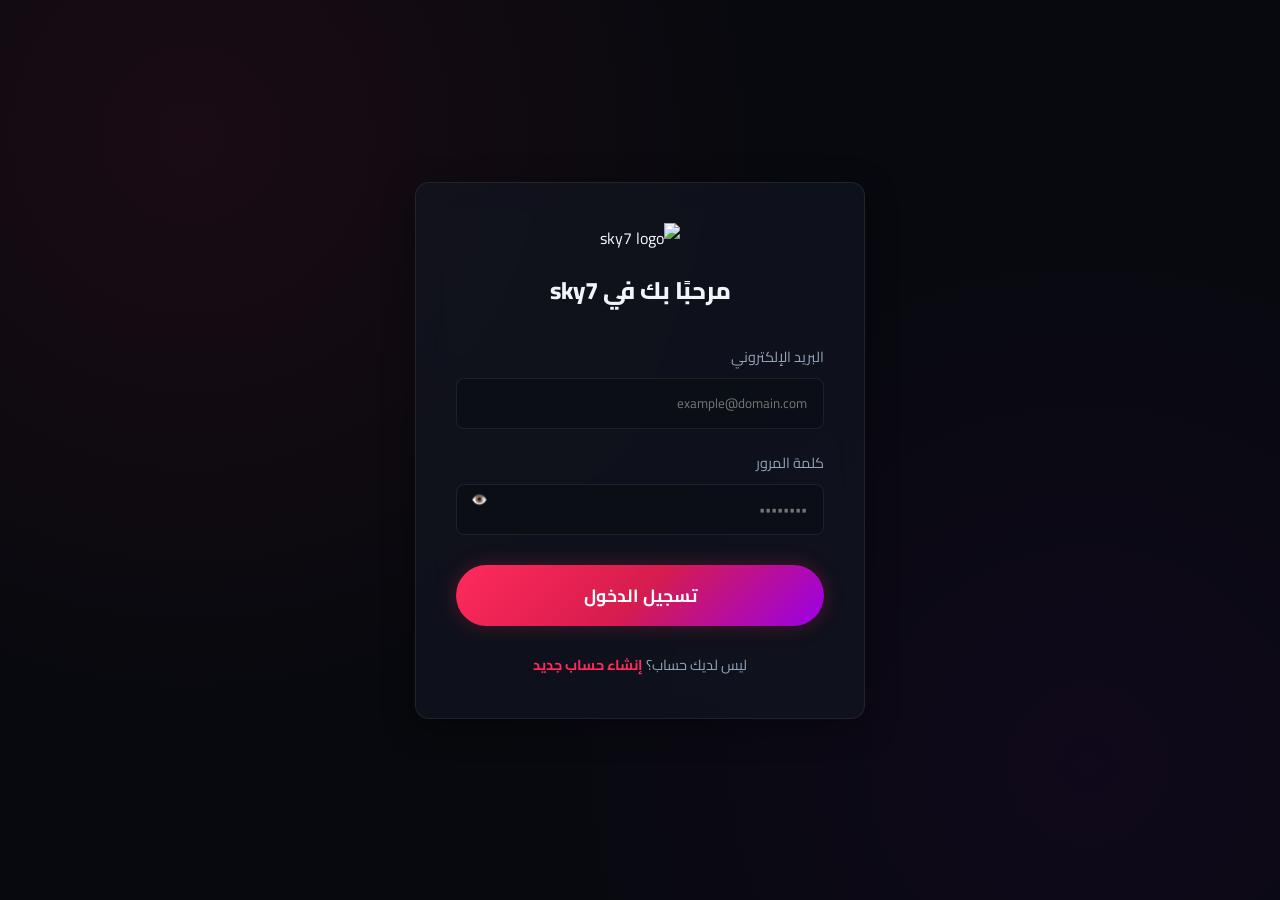
==== index.html @ ba1b7ca9 "Create index.html" ====
<!DOCTYPE html>
<html lang="ar" dir="rtl">
<head>
  <meta charset="UTF-8">
  <meta name="viewport" content="width=device-width, initial-scale=1.0">
  <title>sky7 — تسجيل الدخول</title>
  <link rel="icon" href="https://cdn-icons-png.flaticon.com/128/7978/7978734.png" type="image/png">
  <link rel="stylesheet" href="/css/global.css">
  <link rel="stylesheet" href="/css/auth.css">
</head>
<body>
  <div class="auth-container">
    <div class="auth-card glass-card">
      <img src="https://cdn-icons-png.flaticon.com/128/7978/7978734.png" alt="sky7 logo" class="auth-logo">
      <h2>مرحبًا بك في sky7</h2>
      
      <form id="login-form">
        <div class="input-group">
          <label>البريد الإلكتروني</label>
          <input type="email" id="email" required placeholder="example@domain.com">
        </div>
        
        <div class="input-group">
          <label>كلمة المرور</label>
          <input type="password" id="password" required placeholder="••••••••">
          <button type="button" class="toggle-password" id="toggle-pwd">👁️</button>
        </div>

        <button type="submit" class="btn-primary auth-btn" id="login-btn">تسجيل الدخول</button>
      </form>

      <div class="auth-links">
        ليس لديك حساب؟ <a href="/registration">إنشاء حساب جديد</a>
      </div>
    </div>
  </div>

  <div id="toast-container"></div>
  <script type="module" src="/js/auth.js"></script>
  <script type="module" src="/js/navigation.js"></script>
</body>
</html>
---- css/global.css ----
@import url('https://fonts.googleapis.com/css2?family=Cairo:wght@300;400;600;700;800;900&display=swap');

:root {
  --bg-dark: #07090e;
  --bg-card: rgba(18, 22, 33, 0.7);
  --bg-card-hover: rgba(28, 34, 50, 0.85);
  --border-glass: rgba(255, 255, 255, 0.08);
  --border-glow: rgba(255, 43, 91, 0.3);
  
  --accent-gradient: linear-gradient(135deg, #ff2b5b 0%, #d61c4e 50%, #9b00e8 100%);
  --accent-color: #ff2b5b;
  --accent-hover: #e0224d;
  
  --text-main: #f1f5f9;
  --text-muted: #94a3b8;
  --text-dim: #64748b;
  
  --shadow-main: 0 8px 32px 0 rgba(0, 0, 0, 0.4);
  --shadow-glow: 0 0 20px rgba(255, 43, 91, 0.25);
  
  --radius-sm: 8px;
  --radius-md: 14px;
  --radius-lg: 20px;
  --radius-full: 9999px;
  
  --transition: all 0.3s cubic-bezier(0.4, 0, 0.2, 1);
}

* {
  box-sizing: border-box;
  margin: 0;
  padding: 0;
  font-family: 'Cairo', sans-serif;
  user-select: none;
}

body {
  background-color: var(--bg-dark);
  color: var(--text-main);
  direction: rtl;
  min-height: 100vh;
  overflow-x: hidden;
  background-image: 
    radial-gradient(circle at 15% 15%, rgba(255, 43, 91, 0.08) 0%, transparent 45%),
    radial-gradient(circle at 85% 85%, rgba(155, 0, 232, 0.06) 0%, transparent 45%);
  background-attachment: fixed;
}

/* Glassmorphism Card Utility */
.glass-card {
  background: var(--bg-card);
  backdrop-filter: blur(16px);
  -webkit-backdrop-filter: blur(16px);
  border: 1px solid var(--border-glass);
  border-radius: var(--radius-md);
  box-shadow: var(--shadow-main);
  transition: var(--transition);
}

.glass-card:hover {
  border-color: rgba(255, 255, 255, 0.15);
}

/* Scrollbar styling */
::-webkit-scrollbar {
  width: 6px;
  height: 6px;
}
::-webkit-scrollbar-track {
  background: var(--bg-dark);
}
::-webkit-scrollbar-thumb {
  background: rgba(255, 255, 255, 0.15);
  border-radius: var(--radius-full);
}
::-webkit-scrollbar-thumb:hover {
  background: var(--accent-color);
}

/* Buttons */
.btn-primary {
  background: var(--accent-gradient);
  color: #fff;
  border: none;
  padding: 10px 22px;
  border-radius: var(--radius-full);
  font-weight: 700;
  cursor: pointer;
  transition: var(--transition);
  display: inline-flex;
  align-items: center;
  justify-content: center;
  gap: 8px;
  box-shadow: var(--shadow-glow);
}

.btn-primary:hover {
  transform: translateY(-2px);
  box-shadow: 0 0 25px rgba(255, 43, 91, 0.4);
}

.btn-secondary {
  background: rgba(255, 255, 255, 0.06);
  color: var(--text-main);
  border: 1px solid var(--border-glass);
  padding: 10px 20px;
  border-radius: var(--radius-full);
  font-weight: 600;
  cursor: pointer;
  transition: var(--transition);
}

.btn-secondary:hover {
  background: rgba(255, 255, 255, 0.12);
  border-color: rgba(255, 255, 255, 0.2);
}

/* Toast Container */
#toast-container {
  position: fixed;
  bottom: 24px;
  left: 24px;
  z-index: 99999;
  display: flex;
  flex-direction: column;
  gap: 10px;
}

.toast {
  background: rgba(18, 22, 33, 0.95);
  border-right: 4px solid var(--accent-color);
  border-top: 1px solid var(--border-glass);
  border-bottom: 1px solid var(--border-glass);
  border-left: 1px solid var(--border-glass);
  color: var(--text-main);
  padding: 14px 20px;
  border-radius: var(--radius-sm);
  backdrop-filter: blur(12px);
  box-shadow: var(--shadow-main);
  animation: slideIn 0.3s ease-out forwards;
  min-width: 280px;
  font-size: 0.95rem;
}

@keyframes slideIn {
  from { transform: translateX(-100%); opacity: 0; }
  to { transform: translateX(0); opacity: 1; }
}
---- css/auth.css ----
.auth-container {
  display: flex;
  align-items: center;
  justify-content: center;
  min-height: 100vh;
  padding: 20px;
}

.auth-card {
  width: 100%;
  max-width: 450px;
  padding: 40px;
  text-align: center;
}

.auth-logo {
  width: 80px;
  margin-bottom: 15px;
}

.auth-card h2 {
  margin-bottom: 30px;
  font-weight: 800;
  color: var(--text-main);
}

.input-group {
  margin-bottom: 20px;
  text-align: right;
  position: relative;
}

.input-group label {
  display: block;
  margin-bottom: 8px;
  color: var(--text-muted);
  font-size: 0.9rem;
}

.input-group input, .input-group textarea {
  width: 100%;
  padding: 12px 16px;
  background: rgba(0, 0, 0, 0.2);
  border: 1px solid var(--border-glass);
  border-radius: var(--radius-sm);
  color: var(--text-main);
  transition: var(--transition);
}

.input-group input:focus {
  border-color: var(--accent-color);
  outline: none;
  box-shadow: var(--shadow-glow);
}

.toggle-password {
  position: absolute;
  left: 15px;
  top: 38px;
  background: none;
  border: none;
  color: var(--text-muted);
  cursor: pointer;
}

.auth-btn {
  width: 100%;
  padding: 14px;
  font-size: 1.1rem;
  margin-top: 10px;
}

.auth-links {
  margin-top: 25px;
  color: var(--text-muted);
  font-size: 0.9rem;
}

.auth-links a {
  color: var(--accent-color);
  text-decoration: none;
  font-weight: 700;
}
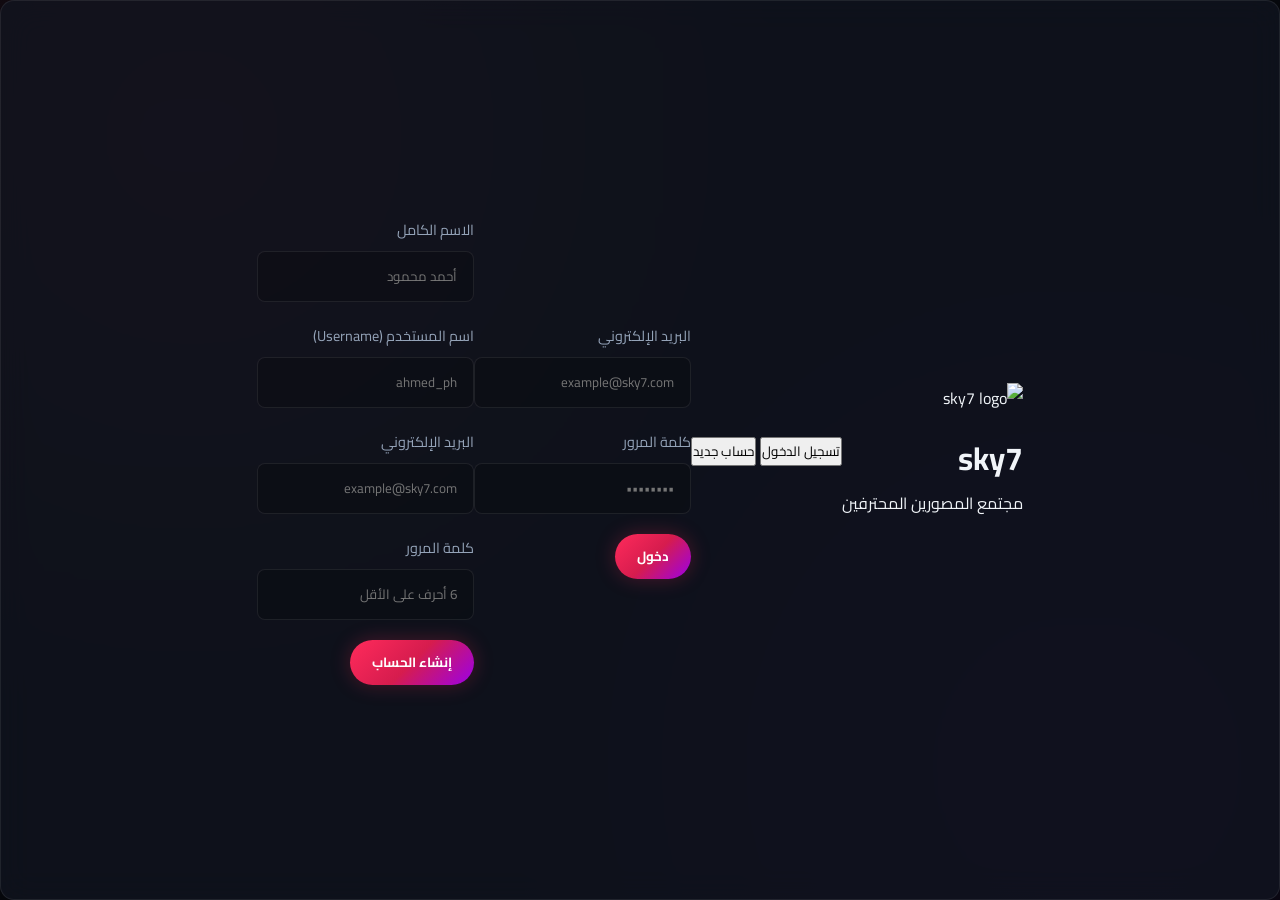
==== commit 3093bd92: "Update index.html" ====
--- a/index.html
+++ b/index.html
@@ -3,40 +3,65 @@
 <head>
   <meta charset="UTF-8">
   <meta name="viewport" content="width=device-width, initial-scale=1.0">
-  <title>sky7 — تسجيل الدخول</title>
-  <link rel="icon" href="https://cdn-icons-png.flaticon.com/128/7978/7978734.png" type="image/png">
-  <link rel="stylesheet" href="/css/global.css">
-  <link rel="stylesheet" href="/css/auth.css">
+  <title>sky7 — تسجيل الدخول وإنشاء حساب</title>
+  <link rel="stylesheet" href="css/global.css">
+  <link rel="stylesheet" href="css/auth.css">
 </head>
-<body>
-  <div class="auth-container">
-    <div class="auth-card glass-card">
+<body class="auth-body">
+
+  <div class="auth-container glass-card">
+    <!-- الشعار والعنوان -->
+    <div class="auth-header">
       <img src="https://cdn-icons-png.flaticon.com/128/7978/7978734.png" alt="sky7 logo" class="auth-logo">
-      <h2>مرحبًا بك في sky7</h2>
-      
-      <form id="login-form">
-        <div class="input-group">
-          <label>البريد الإلكتروني</label>
-          <input type="email" id="email" required placeholder="example@domain.com">
-        </div>
-        
-        <div class="input-group">
-          <label>كلمة المرور</label>
-          <input type="password" id="password" required placeholder="••••••••">
-          <button type="button" class="toggle-password" id="toggle-pwd">👁️</button>
-        </div>
+      <h1>sky7</h1>
+      <p>مجتمع المصورين المحترفين</p>
+    </div>
 
-        <button type="submit" class="btn-primary auth-btn" id="login-btn">تسجيل الدخول</button>
-      </form>
+    <!-- أزرار التبديل بين التسجيل والدخول -->
+    <div class="auth-tabs">
+      <button type="button" class="tab-btn active" id="tab-login">تسجيل الدخول</button>
+      <button type="button" class="tab-btn" id="tab-register">حساب جديد</button>
+    </div>
 
-      <div class="auth-links">
-        ليس لديك حساب؟ <a href="/registration">إنشاء حساب جديد</a>
+    <!-- نموذج تسجيل الدخول -->
+    <form id="login-form" class="auth-form">
+      <div class="input-group">
+        <label for="login-email">البريد الإلكتروني</label>
+        <input type="email" id="login-email" placeholder="example@sky7.com" required>
       </div>
-    </div>
+      <div class="input-group">
+        <label for="login-password">كلمة المرور</label>
+        <input type="password" id="login-password" placeholder="••••••••" required>
+      </div>
+      <button type="submit" class="btn-primary auth-submit-btn">دخول</button>
+    </form>
+
+    <!-- نموذج إنشاء حساب -->
+    <form id="register-form" class="auth-form hidden">
+      <div class="input-group">
+        <label for="reg-fullname">الاسم الكامل</label>
+        <input type="text" id="reg-fullname" placeholder="أحمد محمود" required>
+      </div>
+      <div class="input-group">
+        <label for="reg-username">اسم المستخدم (Username)</label>
+        <input type="text" id="reg-username" placeholder="ahmed_ph" required>
+      </div>
+      <div class="input-group">
+        <label for="reg-email">البريد الإلكتروني</label>
+        <input type="email" id="reg-email" placeholder="example@sky7.com" required>
+      </div>
+      <div class="input-group">
+        <label for="reg-password">كلمة المرور</label>
+        <input type="password" id="reg-password" placeholder="6 أحرف على الأقل" minlength="6" required>
+      </div>
+      <button type="submit" class="btn-primary auth-submit-btn">إنشاء الحساب</button>
+    </form>
   </div>
 
+  <!-- حاوية التنبيهات المنبثقة -->
   <div id="toast-container"></div>
-  <script type="module" src="/js/auth.js"></script>
-  <script type="module" src="/js/navigation.js"></script>
+
+  <!-- ربط السكريبت الرئيسي كـ ES Module -->
+  <script type="module" src="js/auth.js"></script>
 </body>
 </html>
